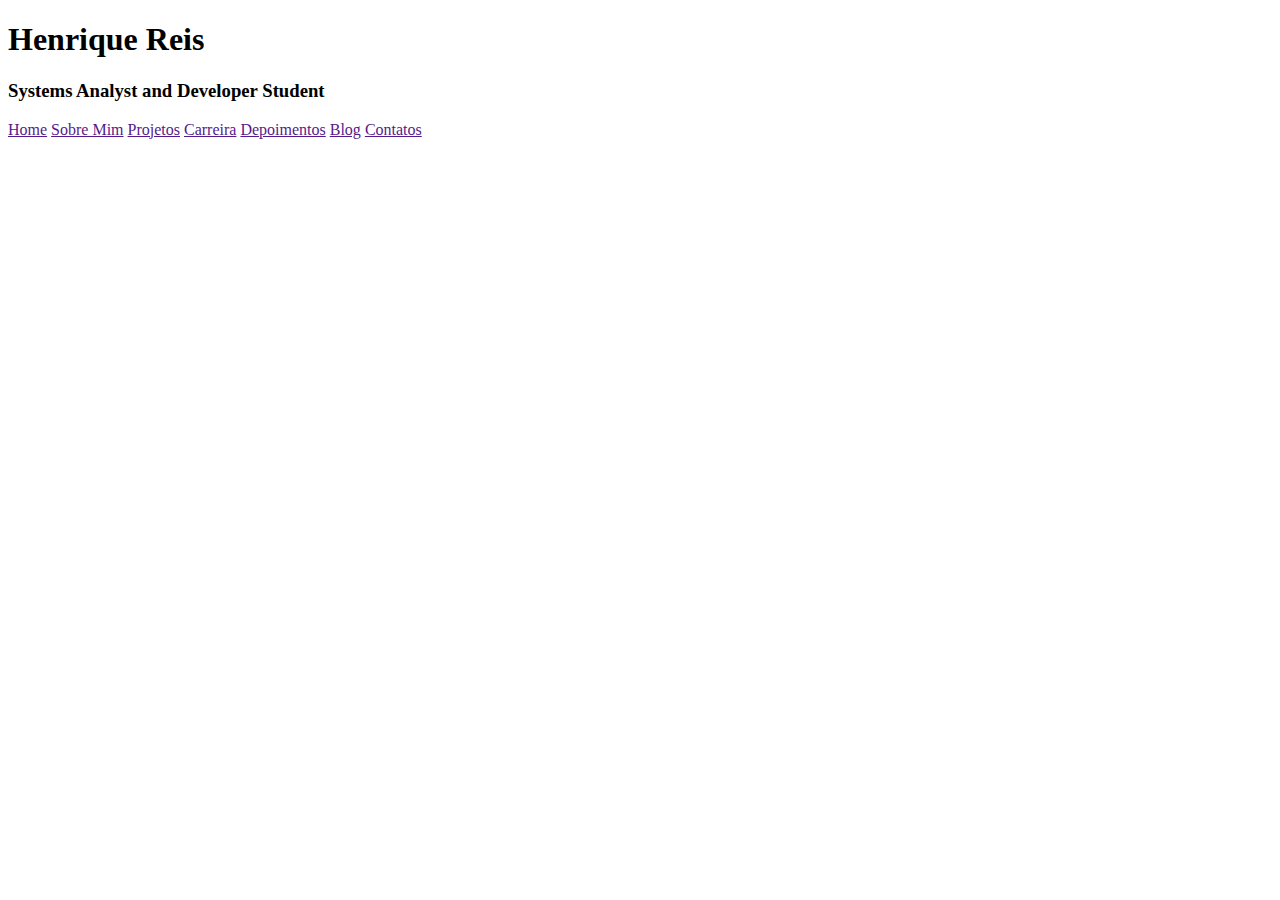
==== html/index.html @ 4fa9e314 "Primeiro commit do projeto de portolio online" ====
<!DOCTYPE html>
<html lang="pt-BR">
  <head>
    <meta charset="UTF-8" />
    <meta name="viewport" content="width=device-width, initial-scale=1.0" />
    <link rel="stylesheet" href="../css/style.css" />
    <title>Portfolio Online | Henrique Reis</title>
  </head>
  <body>
    <header>
      <!-- <img src="" alt="" /> -->
      <h1><strong>Henrique Reis</strong></h1>
      <h3>Systems Analyst and Developer Student</h3>
      <nav>
        <a href="">Home</a>
        <a href="">Sobre Mim</a>
        <a href="">Projetos</a>
        <a href="">Carreira</a>
        <a href="">Depoimentos</a>
        <a href="">Blog</a>
        <a href="">Contatos</a>
      </nav>
    </header>
    <main></main>
    <footer></footer>
    <script src="../js/script.js"></script>
  </body>
</html>
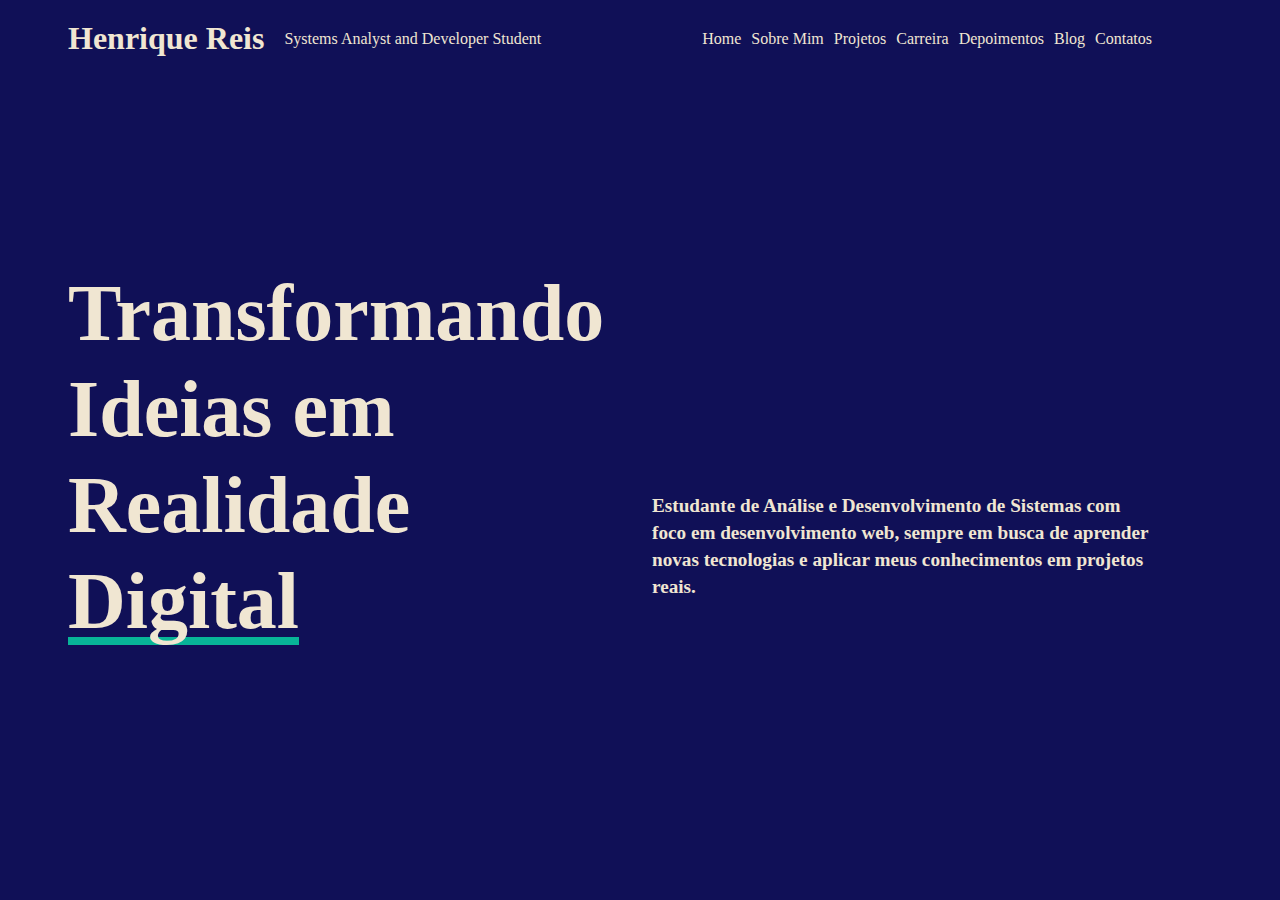
==== commit 8e856e51: "Atualizacao do Design da HomePage" ====
--- a/html/index.html
+++ b/html/index.html
@@ -8,20 +8,41 @@
   </head>
   <body>
     <header>
-      <!-- <img src="" alt="" /> -->
-      <h1><strong>Henrique Reis</strong></h1>
-      <h3>Systems Analyst and Developer Student</h3>
-      <nav>
-        <a href="">Home</a>
-        <a href="">Sobre Mim</a>
-        <a href="">Projetos</a>
-        <a href="">Carreira</a>
-        <a href="">Depoimentos</a>
-        <a href="">Blog</a>
-        <a href="">Contatos</a>
+      <!-- Informação Pessoal -->
+      <div class="header-esq">
+        <h1 class="header-name">Henrique Reis</h1>
+        <p class="header-desc">Systems Analyst and Developer Student</p>
+      </div>
+
+      <!-- Navegação -->
+      <nav class="header-dir">
+        <a href="#">Home</a>
+        <a href="#">Sobre Mim</a>
+        <a href="#">Projetos</a>
+        <a href="#">Carreira</a>
+        <a href="#">Depoimentos</a>
+        <a href="#">Blog</a>
+        <a href="#">Contatos</a>
       </nav>
     </header>
-    <main></main>
+
+    <main>
+      <!-- Título Principal -->
+      <div class="main-esq">
+        <h1 class="main-title">
+          Transformando<br />
+          Ideias em <br />
+          <span class="destaque">Realidade Digital</span>
+        </h1>
+      </div>
+      <div class="main-dir">
+        <h3>
+          Estudante de Análise e Desenvolvimento de Sistemas com foco em
+          desenvolvimento web, sempre em busca de aprender novas tecnologias e
+          aplicar meus conhecimentos em projetos reais.
+        </h3>
+      </div>
+    </main>
     <footer></footer>
     <script src="../js/script.js"></script>
   </body>
--- a/css/style.css
+++ b/css/style.css
@@ -0,0 +1,133 @@
+* {
+  margin: 0;
+  padding: 0;
+  text-decoration: none;
+  color: #f0e6d2;
+}
+
+body {
+  font-family: Georgia, "Times New Roman", Times, serif;
+  background-color: #101057;
+  margin: 0;
+  padding: 0;
+  color: #f0e6d2;
+}
+
+header {
+  display: flex;
+  justify-content: space-between;
+  padding: 20px;
+  align-items: center;
+}
+
+.header-esq {
+  display: flex;
+  align-items: center;
+  gap: 20px;
+  margin-left: 48px;
+}
+
+.header-esq h1,
+.header-esq p {
+  display: inline-block;
+  margin: 0;
+}
+
+.header-dir {
+  display: flex;
+  align-items: center;
+  justify-content: space-between;
+  gap: 10px;
+  margin-right: 12vh;
+}
+
+.header-dir nav a {
+  color: #f0e6d2 !important;
+  text-decoration: none;
+  margin: 0 15px;
+  font-weight: bold;
+  font-size: 1rem;
+}
+
+.header-dir nav a:hover {
+  text-decoration: underline;
+}
+
+main {
+  display: flex;
+  justify-content: center;
+  align-items: center;
+  height: 80vh;
+  padding: 20px;
+}
+
+.main-esq {
+  flex: 1;
+  text-align: left;
+  position: relative;
+}
+
+.main-dir {
+  flex: 1;
+  text-align: left;
+  max-width: 500px;
+  margin-right: 12vh;
+  margin-left: 20px;
+}
+
+.main-title {
+  font-size: 5rem;
+  font-weight: bold;
+  margin: 0;
+  margin-left: 48px;
+  color: #f0e6d2;
+  line-height: 1.2;
+  text-align: left;
+}
+
+.destaque {
+  position: relative;
+}
+
+.destaque::after {
+  content: "";
+  position: absolute;
+  left: 0;
+  bottom: 0;
+  width: 100%;
+  height: 8px;
+  background-color: #08b498;
+  z-index: -1;
+}
+
+.main-dir h3 {
+  font-size: 1.2rem;
+  line-height: 1.4;
+  margin-top: 20vh;
+}
+
+@media (max-width: 768px) {
+  header {
+    flex-direction: column;
+  }
+
+  main {
+    flex-direction: column;
+    text-align: center;
+  }
+
+  .main-esq,
+  .main-dir {
+    flex: none;
+    width: 100%;
+    margin-bottom: 20px;
+  }
+
+  .main-title {
+    font-size: 2.5rem;
+  }
+
+  .main-dir h3 {
+    font-size: 1.1rem;
+  }
+}
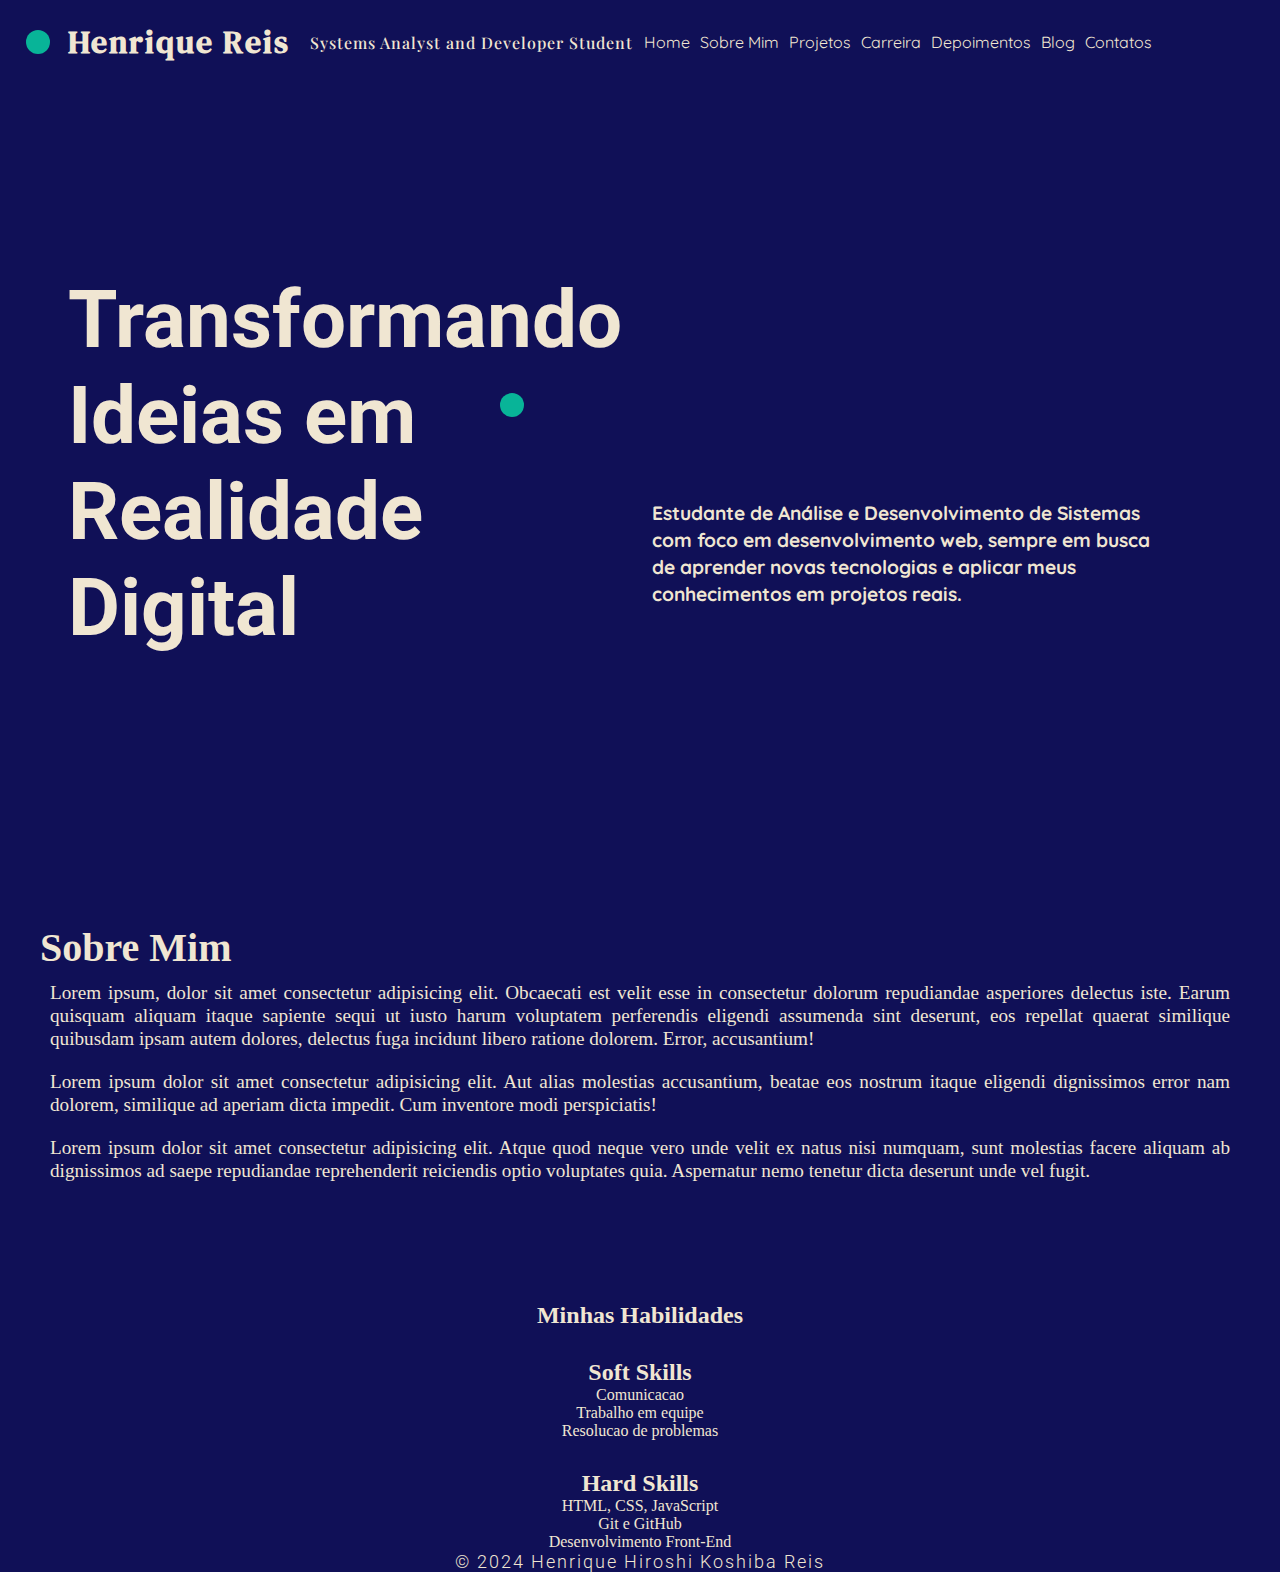
==== commit b2f4b92e: "Iniciando a pagina Sobre Mim" ====
--- a/html/index.html
+++ b/html/index.html
@@ -14,19 +14,25 @@
         <p class="header-desc">Systems Analyst and Developer Student</p>
       </div>
 
+      <!-- Bolinha Colorida -->
+      <div class="header-ball"></div>
+
       <!-- Navegação -->
       <nav class="header-dir">
-        <a href="#">Home</a>
-        <a href="#">Sobre Mim</a>
-        <a href="#">Projetos</a>
-        <a href="#">Carreira</a>
-        <a href="#">Depoimentos</a>
-        <a href="#">Blog</a>
-        <a href="#">Contatos</a>
+        <a href="#home">Home</a>
+        <a href="#sobre-mim">Sobre Mim</a>
+        <a href="#projetos">Projetos</a>
+        <a href="#carreira">Carreira</a>
+        <a href="#depoimentos">Depoimentos</a>
+        <a href="#blog">Blog</a>
+        <a href="#contatos">Contatos</a>
       </nav>
     </header>
 
-    <main>
+    <main id="home">
+      <!-- Bolinha Colorida -->
+      <div class="main-ball"></div>
+
       <!-- Título Principal -->
       <div class="main-esq">
         <h1 class="main-title">
@@ -43,7 +49,61 @@
         </h3>
       </div>
     </main>
-    <footer></footer>
+
+    <!-- Sobre Mim -->
+    <section id="sobre-mim">
+      <h2 class="section-title">Sobre Mim</h2>
+      <div class="desc-sobre-mim">
+        <p>
+          Lorem ipsum, dolor sit amet consectetur adipisicing elit. Obcaecati
+          est velit esse in consectetur dolorum repudiandae asperiores delectus
+          iste. Earum quisquam aliquam itaque sapiente sequi ut iusto harum
+          voluptatem perferendis eligendi assumenda sint deserunt, eos repellat
+          quaerat similique quibusdam ipsam autem dolores, delectus fuga
+          incidunt libero ratione dolorem. Error, accusantium!
+        </p>
+        <p>
+          Lorem ipsum dolor sit amet consectetur adipisicing elit. Aut alias
+          molestias accusantium, beatae eos nostrum itaque eligendi dignissimos
+          error nam dolorem, similique ad aperiam dicta impedit. Cum inventore
+          modi perspiciatis!
+        </p>
+        <p>
+          Lorem ipsum dolor sit amet consectetur adipisicing elit. Atque quod
+          neque vero unde velit ex natus nisi numquam, sunt molestias facere
+          aliquam ab dignissimos ad saepe repudiandae reprehenderit reiciendis
+          optio voluptates quia. Aspernatur nemo tenetur dicta deserunt unde vel
+          fugit.
+        </p>
+      </div>
+    </section>
+
+    <!-- Minhas Skills -->
+    <section class="skills">
+      <h3>Minhas Habilidades</h3>
+      <div class="skills-esq">
+        <h4>Soft Skills</h4>
+        <ul>
+          <li>Comunicacao</li>
+          <li>Trabalho em equipe</li>
+          <li>Resolucao de problemas</li>
+          <!-- Outras Soft Skills -->
+        </ul>
+      </div>
+      <div class="skills-dir">
+        <h4>Hard Skills</h4>
+        <ul>
+          <li>HTML, CSS, JavaScript</li>
+          <li>Git e GitHub</li>
+          <li>Desenvolvimento Front-End</li>
+          <!-- Outras Hard Skills -->
+        </ul>
+      </div>
+    </section>
+
+    <footer>
+      <h3 class="direitos">&copy; 2024 Henrique Hiroshi Koshiba Reis</h3>
+    </footer>
     <script src="../js/script.js"></script>
   </body>
 </html>
--- a/css/style.css
+++ b/css/style.css
@@ -1,3 +1,8 @@
+@import url("https://fonts.googleapis.com/css2?family=Roboto:ital,wght@0,100;0,300;0,400;0,500;0,700;0,900;1,100;1,300;1,400;1,500;1,700;1,900&display=swap");
+@import url("https://fonts.googleapis.com/css2?family=Quicksand:wght@300..700&display=swap");
+@import url("https://fonts.googleapis.com/css2?family=DM+Serif+Text:ital@0;1&family=Quicksand:wght@300..700&display=swap");
+@import url("https://fonts.googleapis.com/css2?family=DM+Serif+Text:ital@0;1&family=Playfair+Display:ital,wght@0,400..900;1,400..900&family=Quicksand:wght@300..700&display=swap");
+
 * {
   margin: 0;
   padding: 0;
@@ -5,11 +10,13 @@
   color: #f0e6d2;
 }
 
+html,
 body {
   font-family: Georgia, "Times New Roman", Times, serif;
   background-color: #101057;
   margin: 0;
   padding: 0;
+  height: 100%;
   color: #f0e6d2;
 }
 
@@ -33,7 +40,19 @@
   margin: 0;
 }
 
+.header-name {
+  font-family: "DM Serif Text", serif;
+  letter-spacing: 2px;
+}
+
+.header-desc {
+  font-family: "Playfair Display", serif;
+  font-weight: 500;
+  letter-spacing: 1px;
+}
+
 .header-dir {
+  font-family: "Quicksand", sans-serif;
   display: flex;
   align-items: center;
   justify-content: space-between;
@@ -53,12 +72,34 @@
   text-decoration: underline;
 }
 
+.header-ball {
+  width: 24px;
+  height: 24px;
+  background-color: #08b498;
+  border-radius: 50%;
+  position: absolute;
+  top: 42px;
+  left: 38px;
+  transform: translate(-50%, -50%);
+}
+
 main {
   display: flex;
   justify-content: center;
   align-items: center;
   height: 80vh;
   padding: 20px;
+}
+
+.main-ball {
+  width: 24px;
+  height: 24px;
+  background-color: #08b498;
+  border-radius: 50%;
+  position: absolute;
+  top: 45%;
+  left: 40%;
+  transform: translate(-50%, -50%);
 }
 
 .main-esq {
@@ -73,9 +114,11 @@
   max-width: 500px;
   margin-right: 12vh;
   margin-left: 20px;
+  font-family: "Quicksand", sans-serif;
 }
 
 .main-title {
+  font-family: "Roboto", sans-serif;
   font-size: 5rem;
   font-weight: bold;
   margin: 0;
@@ -93,7 +136,7 @@
   content: "";
   position: absolute;
   left: 0;
-  bottom: 0;
+  bottom: 5px;
   width: 100%;
   height: 8px;
   background-color: #08b498;
@@ -131,3 +174,76 @@
     font-size: 1.1rem;
   }
 }
+
+#sobre-mim {
+  padding: 80px 40px;
+  background-color: #101057;
+  color: #f0e6d2;
+}
+
+.section-title {
+  font-size: 2.5rem;
+  text-align: left;
+  margin: 0 auto;
+  max-width: 140vh;
+}
+
+.desc-sobre-mim p {
+  font-size: 1.2rem;
+  line-height: 1.2;
+  text-align: justify;
+  margin-bottom: 15px;
+  padding: 10px;
+  margin: 0 auto;
+  max-width: 140vh;
+}
+
+.skills {
+  text-decoration: none;
+}
+
+.skills h3,
+.skills h4 {
+  margin-top: 30px;
+  font-size: 1.5rem;
+  text-align: center;
+}
+
+.skills ul {
+  list-style-type: none;
+  margin-left: 0;
+  padding-left: 0;
+  text-align: center;
+}
+
+.direitos {
+  text-align: center;
+  font-family: "Roboto", sans-serif;
+  font-weight: 300;
+  font-size: 18px;
+  letter-spacing: 2px;
+  margin-bottom: 8px;
+}
+
+/* #home {
+  height: 100vh;
+  overflow: hidden;
+}
+
+#sobre-mim {
+  display: none;
+}
+
+.scrollable {
+  overflow: auto;
+  height: auto;
+}
+
+.no-scroll {
+  overflow: hidden;
+  height: 100vh;
+}
+
+body.scrollable {
+  overflow-y: scroll;
+} */
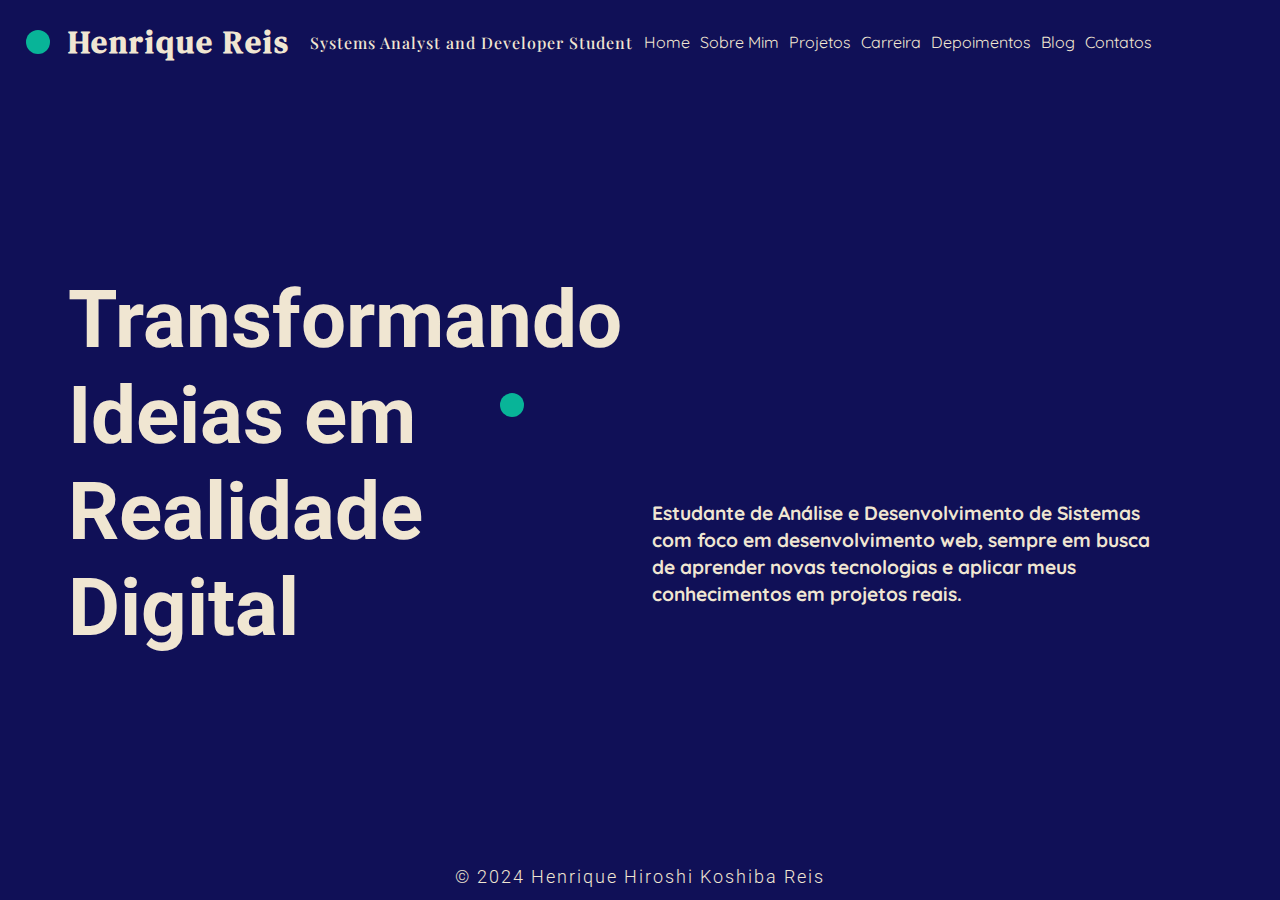
==== commit 7bbb5093: "Ajustando Secao Sobre Mim" ====
--- a/html/index.html
+++ b/html/index.html
@@ -20,7 +20,7 @@
       <!-- Navegação -->
       <nav class="header-dir">
         <a href="#home">Home</a>
-        <a href="#sobre-mim">Sobre Mim</a>
+        <a href="sobre-mim.html">Sobre Mim</a>
         <a href="#projetos">Projetos</a>
         <a href="#carreira">Carreira</a>
         <a href="#depoimentos">Depoimentos</a>
@@ -29,6 +29,7 @@
       </nav>
     </header>
 
+    <!-- Seção Home -->
     <main id="home">
       <!-- Bolinha Colorida -->
       <div class="main-ball"></div>
@@ -50,59 +51,8 @@
       </div>
     </main>
 
-    <!-- Sobre Mim -->
-    <section id="sobre-mim">
-      <h2 class="section-title">Sobre Mim</h2>
-      <div class="desc-sobre-mim">
-        <p>
-          Lorem ipsum, dolor sit amet consectetur adipisicing elit. Obcaecati
-          est velit esse in consectetur dolorum repudiandae asperiores delectus
-          iste. Earum quisquam aliquam itaque sapiente sequi ut iusto harum
-          voluptatem perferendis eligendi assumenda sint deserunt, eos repellat
-          quaerat similique quibusdam ipsam autem dolores, delectus fuga
-          incidunt libero ratione dolorem. Error, accusantium!
-        </p>
-        <p>
-          Lorem ipsum dolor sit amet consectetur adipisicing elit. Aut alias
-          molestias accusantium, beatae eos nostrum itaque eligendi dignissimos
-          error nam dolorem, similique ad aperiam dicta impedit. Cum inventore
-          modi perspiciatis!
-        </p>
-        <p>
-          Lorem ipsum dolor sit amet consectetur adipisicing elit. Atque quod
-          neque vero unde velit ex natus nisi numquam, sunt molestias facere
-          aliquam ab dignissimos ad saepe repudiandae reprehenderit reiciendis
-          optio voluptates quia. Aspernatur nemo tenetur dicta deserunt unde vel
-          fugit.
-        </p>
-      </div>
-    </section>
-
-    <!-- Minhas Skills -->
-    <section class="skills">
-      <h3>Minhas Habilidades</h3>
-      <div class="skills-esq">
-        <h4>Soft Skills</h4>
-        <ul>
-          <li>Comunicacao</li>
-          <li>Trabalho em equipe</li>
-          <li>Resolucao de problemas</li>
-          <!-- Outras Soft Skills -->
-        </ul>
-      </div>
-      <div class="skills-dir">
-        <h4>Hard Skills</h4>
-        <ul>
-          <li>HTML, CSS, JavaScript</li>
-          <li>Git e GitHub</li>
-          <li>Desenvolvimento Front-End</li>
-          <!-- Outras Hard Skills -->
-        </ul>
-      </div>
-    </section>
-
-    <footer>
-      <h3 class="direitos">&copy; 2024 Henrique Hiroshi Koshiba Reis</h3>
+    <footer class="direitos">
+      <h3>&copy; 2024 Henrique Hiroshi Koshiba Reis</h3>
     </footer>
     <script src="../js/script.js"></script>
   </body>
--- a/css/style.css
+++ b/css/style.css
@@ -198,52 +198,101 @@
   max-width: 140vh;
 }
 
-.skills {
-  text-decoration: none;
-}
-
-.skills h3,
-.skills h4 {
-  margin-top: 30px;
-  font-size: 1.5rem;
-  text-align: center;
-}
-
-.skills ul {
-  list-style-type: none;
-  margin-left: 0;
-  padding-left: 0;
-  text-align: center;
-}
-
-.direitos {
+.direitos h3 {
   text-align: center;
   font-family: "Roboto", sans-serif;
   font-weight: 300;
   font-size: 18px;
   letter-spacing: 2px;
   margin-bottom: 8px;
-}
-
-/* #home {
-  height: 100vh;
-  overflow: hidden;
-}
-
-#sobre-mim {
-  display: none;
-}
-
-.scrollable {
-  overflow: auto;
-  height: auto;
-}
-
-.no-scroll {
-  overflow: hidden;
-  height: 100vh;
-}
-
-body.scrollable {
-  overflow-y: scroll;
-} */
+  position: relative;
+  width: 100%;
+  bottom: -22px;
+}
+
+/* Sobre Mim */
+.skills {
+  padding: 40px;
+  background-color: #101057;
+  color: #f0e6d2;
+  text-align: center; /* Certifica que o texto está centralizado */
+}
+
+.skills h3 {
+  font-size: 2rem;
+  margin-bottom: 20px;
+}
+
+.skills-content {
+  display: flex;
+  justify-content: space-between;
+  gap: 20px;
+  max-width: 1200px;
+  margin: 0 auto;
+}
+
+.skills-esq,
+.skills-dir {
+  flex: 1;
+  max-width: 45%;
+}
+
+.skills-esq h4,
+.skills-dir h4 {
+  font-size: 1.5rem;
+  margin-bottom: 10px;
+}
+
+.skills-esq p,
+.skills-dir p {
+  text-align: justify;
+  margin-bottom: 20px;
+}
+
+.skills-esq ul,
+.skills-dir ul {
+  list-style-type: none;
+  padding-left: 0;
+  text-align: left;
+}
+
+.skills-esq li,
+.skills-dir li {
+  margin-bottom: 5px;
+}
+
+@media (max-width: 768px) {
+  .skills-content {
+    flex-direction: column;
+    align-items: center;
+  }
+
+  .skills-esq,
+  .skills-dir {
+    max-width: 100%;
+    text-align: center;
+  }
+
+  .skills-esq ul,
+  .skills-dir ul {
+    text-align: center;
+  }
+}
+
+@media (max-width: 768px) {
+  .skills-content {
+    flex-direction: column;
+    align-items: center;
+  }
+
+  .skills-esq,
+  .skills-dir {
+    max-width: 100%;
+    text-align: center;
+  }
+
+  .skills-esq ul,
+  .skills-dir ul {
+    text-align: center;
+  }
+}
